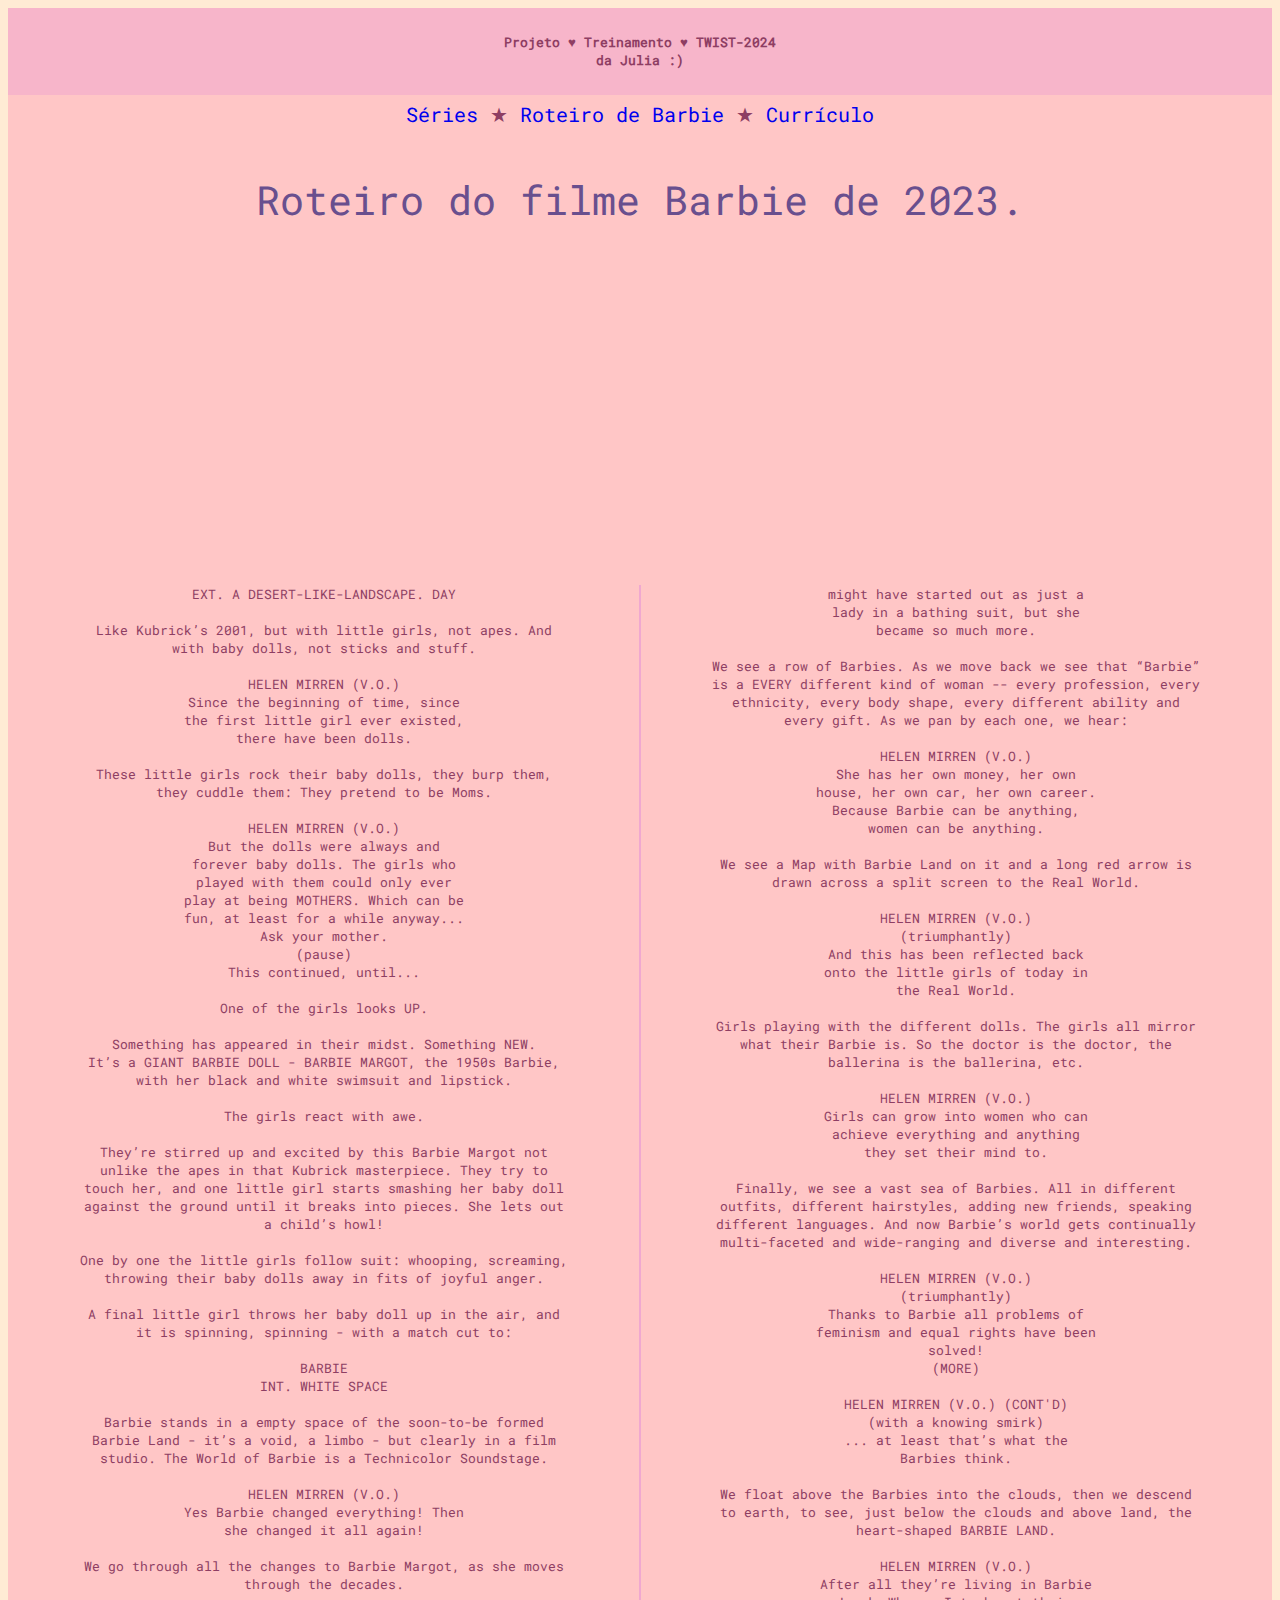
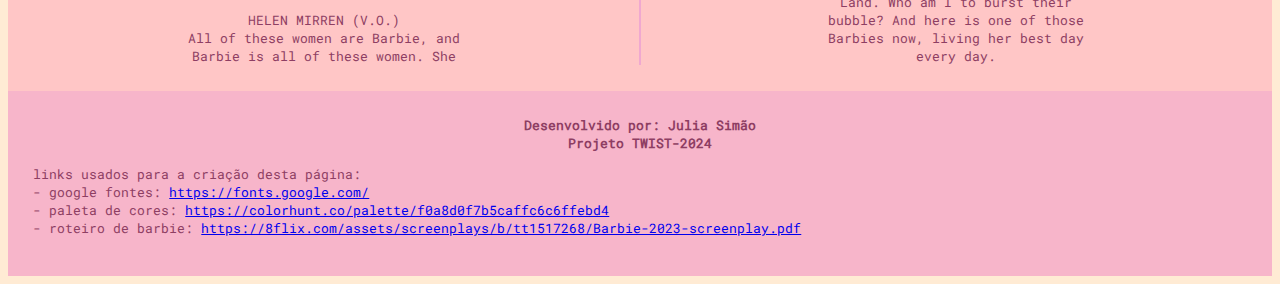
==== projeto-treinamento/pagina-2.html @ 6c76feec "Add files via upload" ====
<!DOCTYPE html>
<html lang="pt-br">
<head>
    <meta charset="UTF-8">
    <meta name="viewport" content="width=device-width, initial-scale=1.0">
    <title>Projeto - Treinamento TWIST-2024</title>
    <link rel="shortcut icon" href="img/icone-snoopy-chappell.jpg" type="image/x-icon">
    <link rel="stylesheet" href="style/style.css">
    <link rel="stylesheet" href="style/fonts.css">
</head>
<body>
    <div id="conteudo">
        <header id="header">
            <h6>
                Projeto &hearts; Treinamento &hearts; TWIST-2024<br/>
                da Julia :)<br/>
            </h6>
        </header>
        <nav id="navigator">
            <a href="index.html">Séries</a> &starf;
            <a href="pagina-2.html">Roteiro de Barbie</a> &starf;
            <a href="pagina-3.html">Currículo</a>
        </nav>
        <section id="main">
            <h1>Roteiro do filme <strong>Barbie</strong> de 2023.</h1>
            <iframe width="560" height="315" src="https://www.youtube.com/embed/8zIf0XvoL9Y?si=Y4k5pmu0sJh8o1sN" title="YouTube video player" frameborder="0" allow="accelerometer; autoplay; clipboard-write; encrypted-media; gyroscope; picture-in-picture; web-share" referrerpolicy="strict-origin-when-cross-origin" allowfullscreen></iframe>
            <p class="col">
                EXT. A DESERT-LIKE-LANDSCAPE. DAY<br/>
                <br/>
                Like Kubrick’s 2001, but with little girls, not apes. And<br/>
                with baby dolls, not sticks and stuff.<br/>
                <br/>
                HELEN MIRREN (V.O.)<br/>
                Since the beginning of time, since<br/>
                the first little girl ever existed,<br/>
                there have been dolls.<br/>
                <br/>
                These little girls rock their baby dolls, they burp them,<br/>
                they cuddle them: They pretend to be Moms.<br/>
                <br/>
                HELEN MIRREN (V.O.)<br/>
                But the dolls were always and<br/>
                forever baby dolls. The girls who<br/>
                played with them could only ever<br/>
                play at being MOTHERS. Which can be<br/>
                fun, at least for a while anyway...<br/>
                Ask your mother.<br/>
                (pause)<br/>
                This continued, until...<br/>
                <br/>
                One of the girls looks UP.<br/>
                <br/>
                Something has appeared in their midst. Something NEW.<br/>
                It’s a GIANT BARBIE DOLL - BARBIE MARGOT, the 1950s Barbie,<br/>
                with her black and white swimsuit and lipstick.<br/>
                <br/>
                The girls react with awe.<br/>
                <br/>
                They’re stirred up and excited by this Barbie Margot not<br/>
                unlike the apes in that Kubrick masterpiece. They try to<br/>
                touch her, and one little girl starts smashing her baby doll<br/>
                against the ground until it breaks into pieces. She lets out<br/>
                a child’s howl!<br/>
                <br/>
                One by one the little girls follow suit: whooping, screaming,<br/>
                throwing their baby dolls away in fits of joyful anger.<br/>
                <br/>
                A final little girl throws her baby doll up in the air, and<br/>
                it is spinning, spinning - with a match cut to:<br/>
                <br/>
                BARBIE<br/>
                INT. WHITE SPACE<br/>
                <br/>
                Barbie stands in a empty space of the soon-to-be formed<br/>
                Barbie Land - it’s a void, a limbo - but clearly in a film<br/>
                studio. The World of Barbie is a Technicolor Soundstage.<br/>
                <br/>
                HELEN MIRREN (V.O.)<br/>
                Yes Barbie changed everything! Then<br/>
                she changed it all again!<br/>
                <br/>
                We go through all the changes to Barbie Margot, as she moves<br/>
                through the decades.<br/>
                <br/>
                HELEN MIRREN (V.O.)<br/>
                All of these women are Barbie, and<br/>
                Barbie is all of these women. She<br/>
                might have started out as just a<br/>
                lady in a bathing suit, but she<br/>
                became so much more.<br/>
                <br/>
                We see a row of Barbies. As we move back we see that “Barbie”<br/>
                is a EVERY different kind of woman -- every profession, every<br/>
                ethnicity, every body shape, every different ability and<br/>
                every gift. As we pan by each one, we hear:<br/>
                <br/>
                HELEN MIRREN (V.O.)<br/>
                She has her own money, her own<br/>
                house, her own car, her own career.<br/>
                Because Barbie can be anything,<br/>
                women can be anything.<br/>
                <br/>
                We see a Map with Barbie Land on it and a long red arrow is<br/>
                drawn across a split screen to the Real World.<br/>
                <br/>
                HELEN MIRREN (V.O.)<br/>
                (triumphantly)<br/>
                And this has been reflected back<br/>
                onto the little girls of today in<br/>
                the Real World.<br/>
                <br/>
                Girls playing with the different dolls. The girls all mirror<br/>
                what their Barbie is. So the doctor is the doctor, the<br/>
                ballerina is the ballerina, etc.<br/>
                <br/>
                HELEN MIRREN (V.O.)<br/>
                Girls can grow into women who can<br/>
                achieve everything and anything<br/>
                they set their mind to.<br/>
                <br/>
                Finally, we see a vast sea of Barbies. All in different<br/>
                outfits, different hairstyles, adding new friends, speaking<br/>
                different languages. And now Barbie’s world gets continually<br/>
                multi-faceted and wide-ranging and diverse and interesting.<br/>
                <br/>
                HELEN MIRREN (V.O.)<br/>
                (triumphantly)<br/>
                Thanks to Barbie all problems of<br/>
                feminism and equal rights have been<br/>
                solved!<br/>
                (MORE)<br/>
                <br/>
                HELEN MIRREN (V.O.) (CONT'D)<br/>
                (with a knowing smirk)<br/>
                ... at least that’s what the<br/>
                Barbies think.<br/>
                <br/>
                We float above the Barbies into the clouds, then we descend<br/>
                to earth, to see, just below the clouds and above land, the<br/>
                heart-shaped BARBIE LAND.<br/>
                <br/>
                HELEN MIRREN (V.O.)<br/>
                After all they’re living in Barbie<br/>
                Land. Who am I to burst their<br/>
                bubble? And here is one of those<br/>
                Barbies now, living her best day<br/>
                every day.<br/>
            </p>
        </section>
        <footer id="footer">
            Desenvolvido por: Julia Simão<br/>
            Projeto TWIST-2024<br/>
            <p>
                links usados para a criação desta página:<br/>
                - google fontes: <a href="https://fonts.google.com/" target="_blank">https://fonts.google.com/</a><br/>
                - paleta de cores: <a href="https://colorhunt.co/palette/f0a8d0f7b5caffc6c6ffebd4" target="_blank">https://colorhunt.co/palette/f0a8d0f7b5caffc6c6ffebd4</a><br/>
                - roteiro de barbie: <a href="https://8flix.com/assets/screenplays/b/tt1517268/Barbie-2023-screenplay.pdf" target="_blank">https://8flix.com/assets/screenplays/b/tt1517268/Barbie-2023-screenplay.pdf</a>
            </p>
        </footer>
    </div>
</body>
</html>
---- projeto-treinamento/style/style.css ----
@font-face {
    font-family:'roboto-mono';
    src: url(../fonts/static/RobotoMono-Regular.ttf);
}

@font-face {
    font-family: 'roboto-mono-bold';
    src: url(../fonts/static/RobotoMono-Bold.ttf);
}

#header {
    padding: 2%;
    background-color: #F7B5CA; 
    text-align: center;
}

nav a {
    text-decoration: none;
}

nav a:hover {
    text-decoration: underline dotted ;
    font-weight: bold;
    font-size: large;
}

section p {
    font-size: small;
}

footer p {
    text-align: justify;
    font-weight: 100;
}

#conteudo{
    font-size: 15pt;
    text-align: center;
    font-family: 'roboto-mono';
    color: #8E3E63;
}

#navigator {
    margin: 0%;
    background-color: #FFC6C6; 
    padding: 0.5%;
}

#main {
    margin: 0%;
    background-color: #FFC6C6;
    padding: 1%;
    overflow: hidden;
}

#footer {
    padding: 2%;
    background-color: #F7B5CA;
    margin: 0%;
    font-size: small;
    font-weight: bold;
}

article {
    background-color: #F7B5CA; 
    vertical-align: top;
    padding: 1%;
}

#visivel {
    width: 50%;
    height: 15%; 
    margin: 0 auto;  
}

article.cartela {
    display: inline-block;
    width: 40%;
    height: 15%; 
    margin: 1%;
}

figure {
    text-align: center;
    display: inline-block;
    padding: 20px;
}

img.index {
    border: 5px #F0A8D0 solid;
    border-radius: 10%;
    padding: 5px;
    width: 50%;
    height: 50%;
}

html {
    background-color: #FFEBD4;
}

p.col {
    columns: 2; /*determinando uma número de colunas.*/
    column-gap: 2%; /*criando uma distância entre as colunas (um espaço entre elas).*/
    column-rule: 2px #F0A8D0 solid; /*criando uma separação entre as colunas.*/

}

div img {
    margin-top: 5%;
    width: 90%;
    height: 90%;
    border-radius: 25px;
}

#caixa { /* caixa com shadow */
    width: 100px;
    height: 100px;
    background-color: #F0A8D0;
    border-radius: 25px;
    margin: 2%;
    box-shadow: 10px 10px #9f708a;
    text-align: center;
}

#texto { /* texto com configuração diferente (feia).*/
    font-family: verdana;
    font-size: 20pt;
    color: #F0A8D0;
    text-shadow: 1px 1px 2px #431c78, 0 0 5px #bea0e9, 0 0 25px #F0A8D0; 

}

h1 {
    font-weight: 100;
    color: #694F8E;
}

h3 {
    color: #8E3E63;
}

p {
    color: #8E3E63;
}

h6 {
    margin: 0;
}
---- projeto-treinamento/style/fonts.css ----
@font-face {
    font-family:'roboto-mono';
    src: url(fonts/static/RobotoMono-Regular.ttf);
}

@font-face {
    font-family: 'roboto-mono-italic';
    src: url(fonts/static/RobotoMono-Italic.ttf);
}
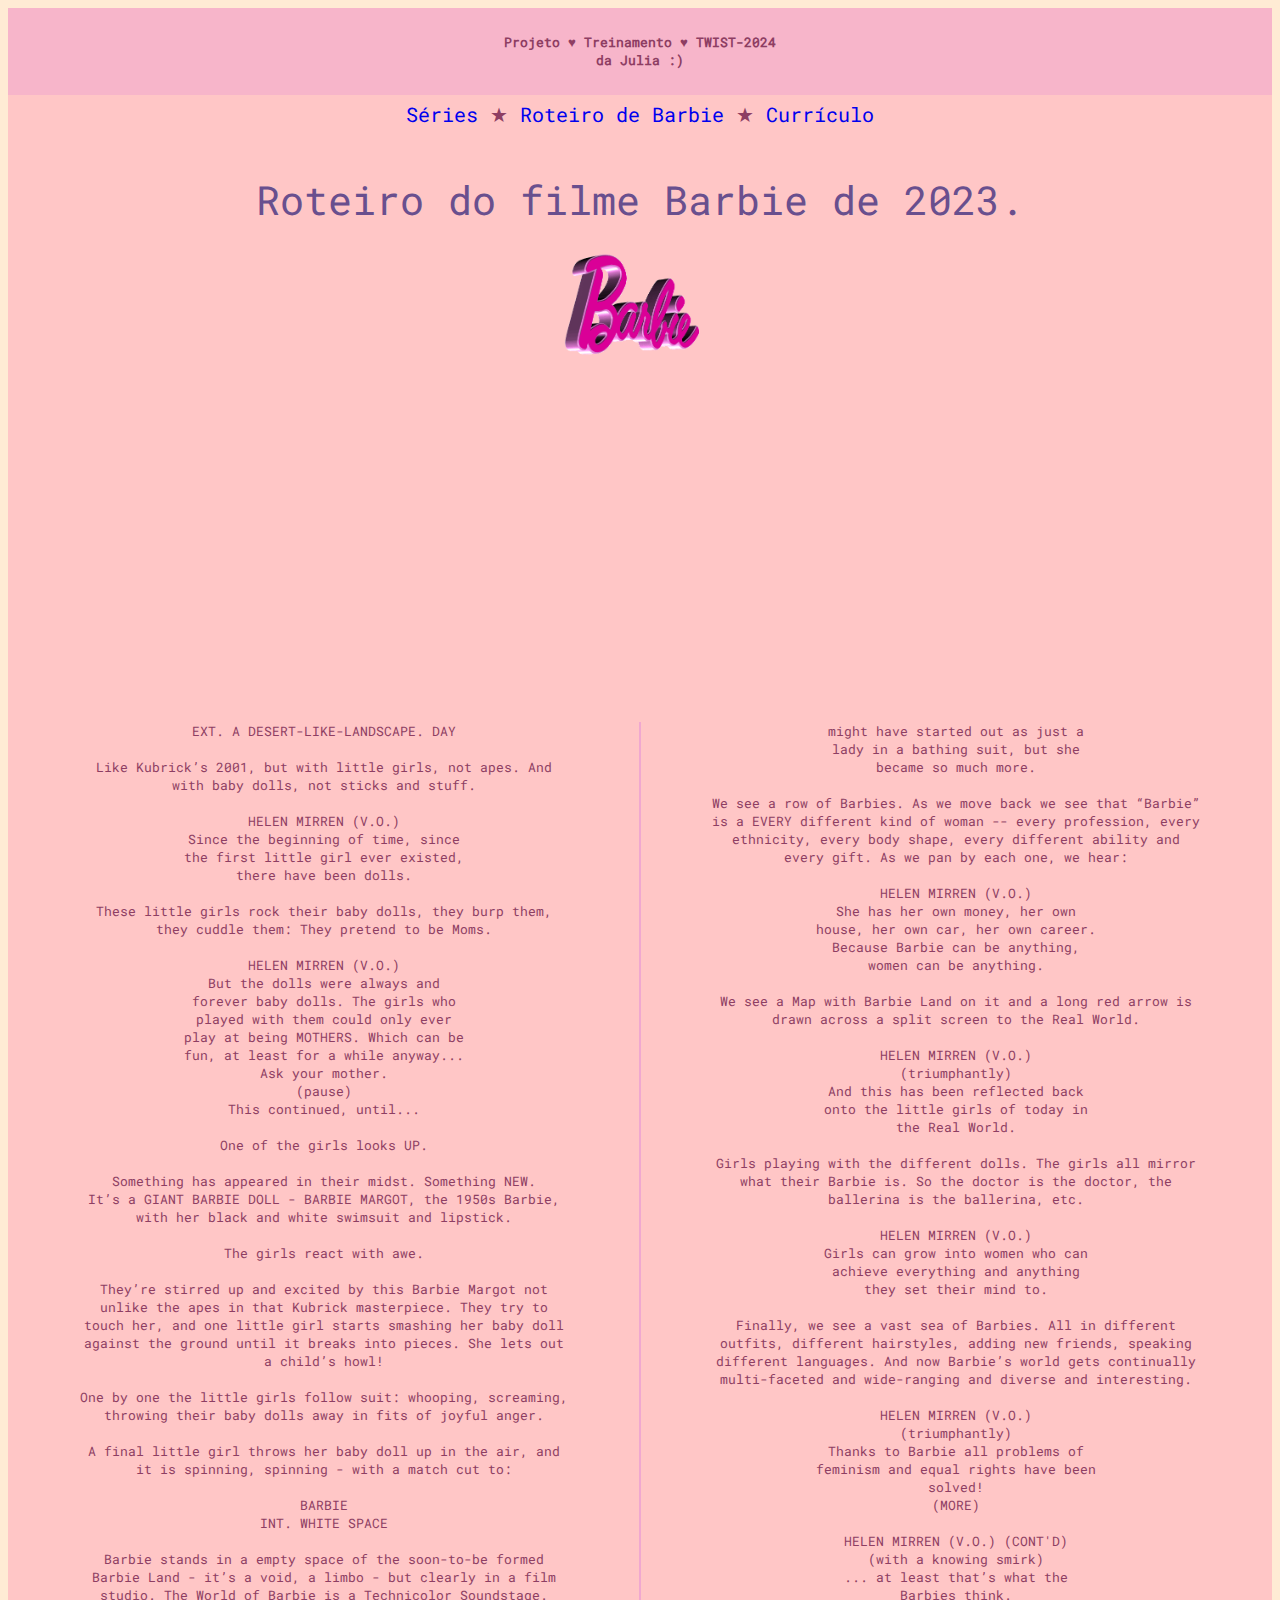
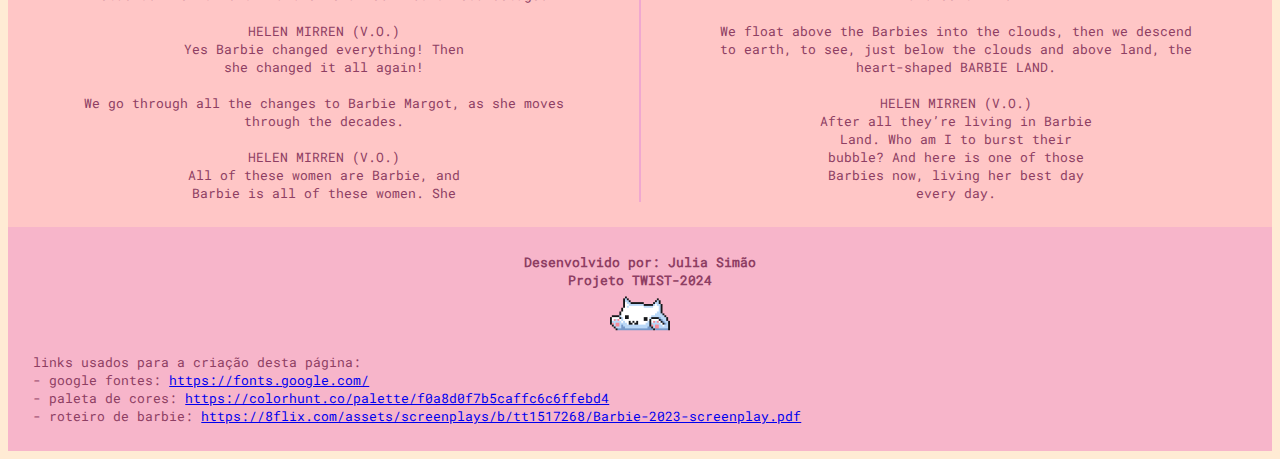
==== commit 82bf33ce: "Add files via upload" ====
--- a/projeto-treinamento/pagina-2.html
+++ b/projeto-treinamento/pagina-2.html
@@ -6,7 +6,6 @@
     <title>Projeto - Treinamento TWIST-2024</title>
     <link rel="shortcut icon" href="img/icone-snoopy-chappell.jpg" type="image/x-icon">
     <link rel="stylesheet" href="style/style.css">
-    <link rel="stylesheet" href="style/fonts.css">
 </head>
 <body>
     <div id="conteudo">
@@ -22,8 +21,13 @@
             <a href="pagina-3.html">Currículo</a>
         </nav>
         <section id="main">
+
             <h1>Roteiro do filme <strong>Barbie</strong> de 2023.</h1>
+            <img src="img/gif-barbie.gif" alt="logo da barbie girando.">
+            <br/>
+            <br/>
             <iframe width="560" height="315" src="https://www.youtube.com/embed/8zIf0XvoL9Y?si=Y4k5pmu0sJh8o1sN" title="YouTube video player" frameborder="0" allow="accelerometer; autoplay; clipboard-write; encrypted-media; gyroscope; picture-in-picture; web-share" referrerpolicy="strict-origin-when-cross-origin" allowfullscreen></iframe>
+            
             <p class="col">
                 EXT. A DESERT-LIKE-LANDSCAPE. DAY<br/>
                 <br/>
@@ -150,6 +154,7 @@
         <footer id="footer">
             Desenvolvido por: Julia Simão<br/>
             Projeto TWIST-2024<br/>
+            <img src="img/gif-gatinho.gif" alt="gatinho branco batendo patinhas.">
             <p>
                 links usados para a criação desta página:<br/>
                 - google fontes: <a href="https://fonts.google.com/" target="_blank">https://fonts.google.com/</a><br/>
--- a/projeto-treinamento/style/style.css
+++ b/projeto-treinamento/style/style.css
@@ -1,60 +1,59 @@
-
-@font-face {
+@font-face { /* FONTE EXTERNA */
     font-family:'roboto-mono';
     src: url(../fonts/static/RobotoMono-Regular.ttf);
 }
 
-@font-face {
+@font-face { /* FONTE EXTERNA */
     font-family: 'roboto-mono-bold';
     src: url(../fonts/static/RobotoMono-Bold.ttf);
 }
 
-#header {
+#header { /* ID */
     padding: 2%;
     background-color: #F7B5CA; 
     text-align: center;
 }
 
-nav a {
+nav a { /**/
     text-decoration: none;
 }
 
-nav a:hover {
+nav a:hover { /* PSEUDO-CLASSE */
     text-decoration: underline dotted ;
     font-weight: bold;
     font-size: large;
 }
 
-section p {
+section p { /**/
     font-size: small;
 }
 
-footer p {
+footer p { /**/
     text-align: justify;
     font-weight: 100;
 }
 
-#conteudo{
+#conteudo{ /* ID */
     font-size: 15pt;
     text-align: center;
     font-family: 'roboto-mono';
     color: #8E3E63;
 }
 
-#navigator {
+#navigator { /* ID */
     margin: 0%;
     background-color: #FFC6C6; 
     padding: 0.5%;
 }
 
-#main {
+#main { /* ID */
     margin: 0%;
     background-color: #FFC6C6;
     padding: 1%;
     overflow: hidden;
 }
 
-#footer {
+#footer { /* ID */
     padding: 2%;
     background-color: #F7B5CA;
     margin: 0%;
@@ -62,32 +61,38 @@
     font-weight: bold;
 }
 
-article {
+article { /* ELEMENTO */
     background-color: #F7B5CA; 
-    vertical-align: top;
     padding: 1%;
 }
 
-#visivel {
+#visivel { /* ID */
     width: 50%;
     height: 15%; 
     margin: 0 auto;  
 }
 
-article.cartela {
+article.cartela { /* CLASSE */
     display: inline-block;
-    width: 40%;
+    width: 35%;
     height: 15%; 
-    margin: 1%;
+    margin: 0%;  
+    vertical-align: top;
+    margin: 20px;
 }
 
-figure {
+figure { /* ELEMENTO */
     text-align: center;
     display: inline-block;
     padding: 20px;
 }
 
-img.index {
+div>figure { /*PAI E FILHO*/
+    width: 45%;
+    margin: 0%;
+}
+
+img.index { /* CLASSE */
     border: 5px #F0A8D0 solid;
     border-radius: 10%;
     padding: 5px;
@@ -95,25 +100,51 @@
     height: 50%;
 }
 
-html {
+img.poster { /* CLASSE */
+    border:5px #F0A8D0 solid;
+    width: 25%;
+    height: 25%;
+}
+
+*[src*="the-boys"] { /* SELETOR */
+    width: 45%;
+    height: 45%;
+    border:5px #F0A8D0 solid;
+}
+
+section>img { /*PAI E FILHO*/
+    width: 15%;
+    height: 15%;
+}
+
+footer>img { /*PAI E FILHO*/
+    width: 5%;
+    height: 5%;
+}
+
+footer>p {
+    margin: 0;
+}
+
+html { /* ELEMENTO */
     background-color: #FFEBD4;
 }
 
-p.col {
+p.col { /* COLUNA */
     columns: 2; /*determinando uma número de colunas.*/
     column-gap: 2%; /*criando uma distância entre as colunas (um espaço entre elas).*/
     column-rule: 2px #F0A8D0 solid; /*criando uma separação entre as colunas.*/
 
 }
 
-div img {
+*[src*="julia-simão"] { /* SELETOR */
     margin-top: 5%;
     width: 90%;
     height: 90%;
     border-radius: 25px;
 }
 
-#caixa { /* caixa com shadow */
+#caixa { /* SHADOW */
     width: 100px;
     height: 100px;
     background-color: #F0A8D0;
@@ -121,9 +152,10 @@
     margin: 2%;
     box-shadow: 10px 10px #9f708a;
     text-align: center;
+    margin: auto;
 }
 
-#texto { /* texto com configuração diferente (feia).*/
+#texto { /* SHADOW */
     font-family: verdana;
     font-size: 20pt;
     color: #F0A8D0;
@@ -131,19 +163,23 @@
 
 }
 
-h1 {
+h1 { /* ELEMENTO */
     font-weight: 100;
     color: #694F8E;
 }
 
-h3 {
+h3 { /* ELEMENTO */
     color: #8E3E63;
 }
 
-p {
+p { /* ELEMENTO */
     color: #8E3E63;
 }
 
-h6 {
+h6 { /* ELEMENTO */
     margin: 0;
+}
+
+*  tr td:hover { /* SELETOR E PSEUDO-CLASSE*/
+    background-color: #cca0e9;
 }